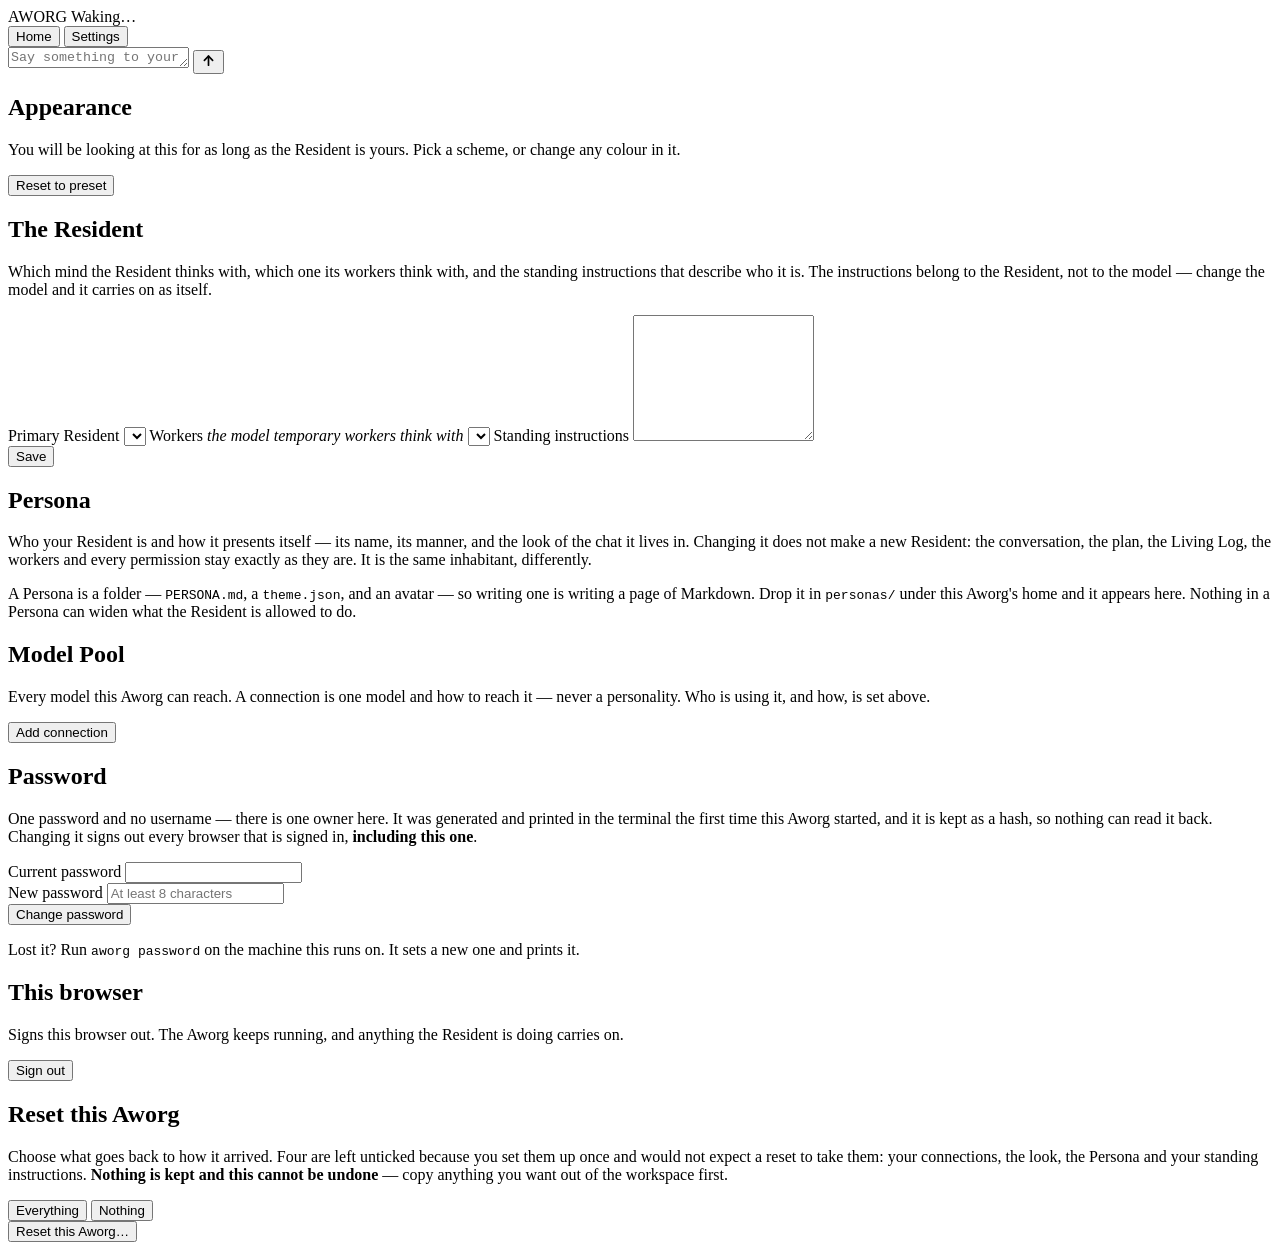
==== aworg/web/index.html @ 4b8ebd27 "A phone gets a list of panes, not a wall of them Kevin found AWORG almost unusable on a phone, and t" ====
<!doctype html>
<html lang="en">
<head>
<meta charset="utf-8">
<meta name="viewport" content="width=device-width, initial-scale=1">
<title>AWORG</title>
<link rel="stylesheet" href="/style.css">
<!-- The owner's scheme, loaded after the stylesheet so it wins, and as a
     blocking stylesheet so the interface is never painted in the wrong one. -->
<link rel="stylesheet" href="/api/interface.css">
</head>
<body>

<header class="topbar">
  <div class="identity">
    <span class="wordmark">AWORG</span>
    <span class="status" id="status">
      <span class="dot" id="status-dot"></span>
      <span id="status-text">Waking…</span>
    </span>
  </div>
  <nav class="views">
    <button class="viewtab reset-view" id="reset-view" hidden>Reset view</button>
    <button class="viewtab active" data-view="home">Home</button>
    <button class="viewtab" data-view="settings">Settings</button>
  </nav>
</header>

<main>

  <section id="view-home" class="view active">
    <!-- Four regions. app.js fills each with the panes assigned to it, from
         the register the server keeps, so that moving an instrument between
         regions is a one-line change rather than a rewrite of this file.
         Pane bodies that are more than a list live in the templates at the
         foot of this document. -->
    <div class="home">

      <!-- The phone's way in. Every pane as a collapsed header, always
           visible, one open at a time over the conversation. Built by
           app.js and display:none on anything wider than a phone, so the
           desktop arrangement below is untouched by it. -->
      <nav class="rail" id="rail" aria-label="Panes"></nav>

      <div class="workbench">

        <!-- The application and what the Resident has made of it. -->
        <aside class="column side" id="side"></aside>

        <div class="resizer vertical" id="resize-side"
             role="separator" aria-orientation="vertical" tabindex="0"
             aria-label="Width of the workspace column"
             aria-controls="side"></div>

        <section class="main">

          <!-- What the Resident is doing right now, directly above the
               conversation the owner is having with it about that. -->
          <div class="activity" id="activity"></div>

          <div class="resizer horizontal" id="resize-activity"
               role="separator" aria-orientation="horizontal" tabindex="0"
               aria-label="Height of the tasks and workers row"
               aria-controls="activity"></div>

          <section class="chat">
            <div class="messages" id="messages"></div>
            <form class="composer" id="composer">
              <div class="composer-box">
                <!-- How full the model's window is. Sits where the cost is
                     paid, and reads before you press send. -->
                <div class="context" id="context" role="meter" aria-label="Context window used"
                     aria-valuemin="0" aria-valuemax="100" aria-valuenow="0" hidden>
                  <svg viewBox="0 0 36 36" width="34" height="34" aria-hidden="true">
                    <circle class="context-track" cx="18" cy="18" r="15.5"/>
                    <circle class="context-fill" id="context-fill" cx="18" cy="18" r="15.5"
                            pathLength="100" stroke-dasharray="0 100"/>
                  </svg>
                  <span class="context-pct" id="context-pct">0%</span>
                </div>
                <textarea id="input" rows="1" placeholder="Say something to your Resident…"></textarea>
                <button type="button" id="stop" aria-label="Stop the reply"
                        title="Stop the reply. What it has said is kept." hidden>
                  <svg viewBox="0 0 16 16" width="12" height="12" aria-hidden="true">
                    <rect x="3" y="3" width="10" height="10" rx="2" fill="currentColor"/>
                  </svg>
                </button>
                <button type="submit" id="send" aria-label="Send">
                  <svg viewBox="0 0 16 16" width="15" height="15" fill="none"
                       stroke="currentColor" stroke-width="1.8"
                       stroke-linecap="round" stroke-linejoin="round" aria-hidden="true">
                    <path d="M8 13V3.4"/><path d="M3.6 7.8 8 3.4l4.4 4.4"/>
                  </svg>
                </button>
              </div>
              <!-- Only ever shown when an insertion was refused. -->
              <p class="composer-note" id="composer-note" role="status" hidden></p>
            </form>
          </section>

        </section>

        <!-- What the Resident can do. Held at the right edge, out of the
             path between the workspace and the conversation, because it is
             reference the owner glances at rather than works in. Its divider
             sits before it, so the drag is anchored to its right edge. -->
        <div class="resizer vertical" id="resize-faculties" data-anchor="end"
             role="separator" aria-orientation="vertical" tabindex="0"
             aria-label="Width of the capabilities column"
             aria-controls="faculties"></div>

        <aside class="column faculties" id="faculties"></aside>

      </div>

      <!-- The console. It runs under everything because it reports on
           everything. Its divider is above it, so the drag is anchored to
           its bottom edge rather than its top. -->
      <!-- Sizes the whole console strip. The divider *within* it, between
           the Living Log and Activities, is generated by app.js and would
           otherwise have claimed this same id. -->
      <div class="resizer horizontal" id="resize-console" data-anchor="end"
           role="separator" aria-orientation="horizontal" tabindex="0"
           aria-label="Height of the console"
           aria-controls="console"></div>

      <div class="console" id="console" data-pane="log"></div>

    </div>
  </section>

  <section id="view-settings" class="view">
    <div class="settings">

      <!-- Generated from the sections themselves, so adding one is a matter of
           adding a section and nothing else. -->
      <nav class="settings-nav">
        <div class="settings-nav-items" id="settings-nav"></div>
        <p class="home-note" id="home-note"></p>
      </nav>

      <div class="settings-scroll" id="settings-scroll">

      <section class="settings-section" data-section="appearance" data-label="Appearance">
      <div class="panel">
        <div class="panel-head">
          <div>
            <h2>Appearance</h2>
            <p class="hint">You will be looking at this for as long as the
              Resident is yours. Pick a scheme, or change any colour in it.</p>
          </div>
        </div>

        <div class="presets" id="presets"></div>

        <div id="token-groups"></div>

        <div class="appearance-foot">
          <button type="button" class="ghost" id="reset-appearance">Reset to preset</button>
          <span class="hint" id="appearance-note" style="margin: 0;"></span>
        </div>
      </div>
      </section>

      <section class="settings-section" data-section="resident" data-label="The Resident">
      <div class="panel">
        <h2>The Resident</h2>
        <p class="hint">Which mind the Resident thinks with, which one its
          workers think with, and the standing instructions that describe who
          it is. The instructions belong to the Resident, not to the model —
          change the model and it carries on as itself.</p>

        <label class="field">
          <span>Primary Resident</span>
          <select id="primary-select"></select>
        </label>

        <label class="field">
          <span>Workers <em>the model temporary workers think with</em></span>
          <select id="worker-select"></select>
        </label>

        <label class="field">
          <span>Standing instructions</span>
          <textarea id="system-prompt" rows="8"></textarea>
        </label>

        <div class="row">
          <button id="save-resident">Save</button>
          <span class="saved" id="resident-saved"></span>
        </div>
      </div>
      </section>

      <section class="settings-section" data-section="persona" data-label="Persona">
      <div class="panel">
        <h2>Persona</h2>
        <p class="hint">Who your Resident is and how it presents itself — its
          name, its manner, and the look of the chat it lives in. Changing it
          does not make a new Resident: the conversation, the plan, the Living
          Log, the workers and every permission stay exactly as they are. It
          is the same inhabitant, differently.</p>

        <div class="persona-list" id="persona-list"></div>

        <p class="hint">A Persona is a folder — <code>PERSONA.md</code>, a
          <code>theme.json</code>, and an avatar — so writing one is writing a
          page of Markdown. Drop it in <code>personas/</code> under this
          Aworg's home and it appears here. Nothing in a Persona can widen
          what the Resident is allowed to do.</p>
      </div>
      </section>

      <section class="settings-section" data-section="models" data-label="Model Pool">
      <div class="panel">
        <div class="panel-head">
          <div>
            <h2>Model Pool</h2>
            <p class="hint">Every model this Aworg can reach. A connection is
              one model and how to reach it — never a personality. Who is using
              it, and how, is set above.</p>
          </div>
          <button id="add-connection">Add connection</button>
        </div>

        <div id="connections"></div>

        <form class="conn-form" id="conn-form" hidden>
          <input type="hidden" id="conn-id">
          <div class="grid">
            <label class="field">
              <span>Name</span>
              <input id="conn-name" placeholder="Workhorse" autocomplete="off">
            </label>
            <label class="field">
              <span>Provider</span>
              <select id="conn-provider"></select>
            </label>
            <!-- The model is chosen from what the provider says it serves.
                 Most will answer; the ones that will not fall back to the
                 text field beside this, because a provider that keeps its
                 list private is not a provider an owner should be locked
                 out of. -->
            <div class="field">
              <span>Model</span>
              <div class="model-pick">
                <select id="conn-model-list" hidden></select>
                <input id="conn-model" placeholder="Fetch the list, or type the name"
                       autocomplete="off">
                <button type="button" class="ghost small" id="conn-model-fetch"
                        title="Ask this provider what it serves">Fetch</button>
              </div>
              <em class="field-note" id="conn-model-note" hidden></em>
            </div>
            <label class="field">
              <span>Endpoint</span>
              <input id="conn-base-url" placeholder="https://..." autocomplete="off">
              <em class="field-note warn" id="conn-url-warn" hidden></em>
            </label>
          </div>

          <label class="field" id="conn-credential-field">
            <span>Credential</span>
            <input id="conn-credential" type="password" placeholder="Stored privately, never shown again" autocomplete="off">
            <em class="field-note" id="conn-credential-note" hidden></em>
          </label>

          <label class="field">
            <span>Context window <em>tokens - leave blank if unknown; Test fills it in for local servers</em></span>
            <input id="conn-context" type="number" min="0" step="1024" placeholder="e.g. 8192" autocomplete="off">
          </label>

          <label class="field">
            <span>Rate limit <em>tokens per minute — blank uses the provider's
              entry tier; 0 means no limit</em></span>
            <input id="conn-tpm" type="number" min="0" step="1000" placeholder="e.g. 30000" autocomplete="off">
            <em class="field-note">AWORG waits rather than being refused, and
              says so in the conversation while it waits.</em>
          </label>

          <label class="field">
            <span>Thinking <em>reasoning models only</em></span>
            <select id="conn-reasoning">
              <option value="auto">Leave it to the model</option>
              <option value="off">Off — answer straight away</option>
            </select>
          </label>

          <div class="field">
            <span>Good for</span>
            <div class="tags" id="conn-tags"></div>
          </div>

          <div class="row">
            <button type="submit" id="conn-save">Save connection</button>
            <button type="button" class="ghost" id="conn-cancel">Cancel</button>
            <span class="error" id="conn-error"></span>
          </div>
        </form>
      </div>
      </section>

      <section class="settings-section" data-section="access" data-label="Access">
      <div class="panel">
        <div class="panel-head">
          <div>
            <h2>Password</h2>
            <p class="hint">One password and no username — there is one owner
              here. It was generated and printed in the terminal the first
              time this Aworg started, and it is kept as a hash, so nothing
              can read it back. Changing it signs out every browser that is
              signed in, <strong>including this one</strong>.</p>
          </div>
        </div>

        <div class="field">
          <label for="pw-current">Current password</label>
          <input type="password" id="pw-current" autocomplete="current-password"
                 spellcheck="false">
        </div>
        <div class="field">
          <label for="pw-new">New password</label>
          <input type="password" id="pw-new" autocomplete="new-password"
                 spellcheck="false" placeholder="At least 8 characters">
        </div>
        <div class="row">
          <button type="button" id="pw-save">Change password</button>
          <span class="hint" id="pw-said"></span>
        </div>
        <p class="hint">Lost it? Run <code>aworg password</code> on the
          machine this runs on. It sets a new one and prints it.</p>
      </div>

      <div class="panel">
        <div class="panel-head">
          <div>
            <h2>This browser</h2>
            <p class="hint">Signs this browser out. The Aworg keeps
              running, and anything the Resident is doing carries on.</p>
          </div>
        </div>
        <div class="row">
          <button type="button" class="ghost" id="sign-out">Sign out</button>
        </div>
      </div>
      </section>

      <section class="settings-section" data-section="reset" data-label="Reset">
      <div class="panel danger">
        <div class="panel-head">
          <div>
            <h2>Reset this Aworg</h2>
            <p class="hint">Choose what goes back to how it arrived. Four
              are left unticked because you set them up once and would not
              expect a reset to take them: your connections, the look, the
              Persona and your standing instructions. <strong>Nothing is kept
              and this cannot be undone</strong> — copy anything you want out
              of the workspace first.</p>
          </div>
        </div>

        <div class="reset-list" id="reset-list"></div>

        <div class="row reset-bulk">
          <button type="button" class="ghost tiny" id="reset-all">Everything</button>
          <button type="button" class="ghost tiny" id="reset-none">Nothing</button>
          <span class="hint" id="reset-chosen"></span>
        </div>

        <div class="reset-confirm" id="reset-confirm" hidden>
          <p>Type <code id="reset-code"></code> to confirm. This cannot be
            undone from here.</p>
          <div class="row">
            <input type="text" id="reset-code-input" autocomplete="off"
                   spellcheck="false" placeholder="Confirmation code">
            <button type="button" id="reset-go" class="danger" disabled>
              Reset this Aworg
            </button>
            <button type="button" class="ghost" id="reset-cancel">Cancel</button>
          </div>
          <span class="error" id="reset-error"></span>
        </div>

        <div class="row" id="reset-start-row">
          <button type="button" class="danger" id="reset-start">
            Reset this Aworg…
          </button>
        </div>
      </div>
      </section>

      </div>
    </div>
  </section>

</main>

<!-- Pane bodies that are more than a list. A pane with no template here gets
     the ordinary empty state, which is most of them for now. -->

<template id="body-preview">
  <div class="preview">
    <div class="preview-inner" id="preview-inner">
      <div class="preview-empty">
        <strong id="preview-detail">No preview available</strong>
        <span id="preview-hint"></span>
      </div>
    </div>
  </div>
</template>

<template id="body-workspace">
  <div class="crumbs" id="crumbs"></div>
  <div class="workspace-note" id="workspace-note" hidden></div>
  <div class="files" id="files"></div>
</template>

<!-- Activities are drawn from a live stream rather than from the pane
     payload, so the pane only supplies somewhere to draw them. -->
<template id="body-activities">
  <div class="activities" id="activities"></div>
</template>

<script src="/highlight.js"></script>
<script src="/markdown.js"></script>
<script src="/app.js"></script>
</body>
</html>
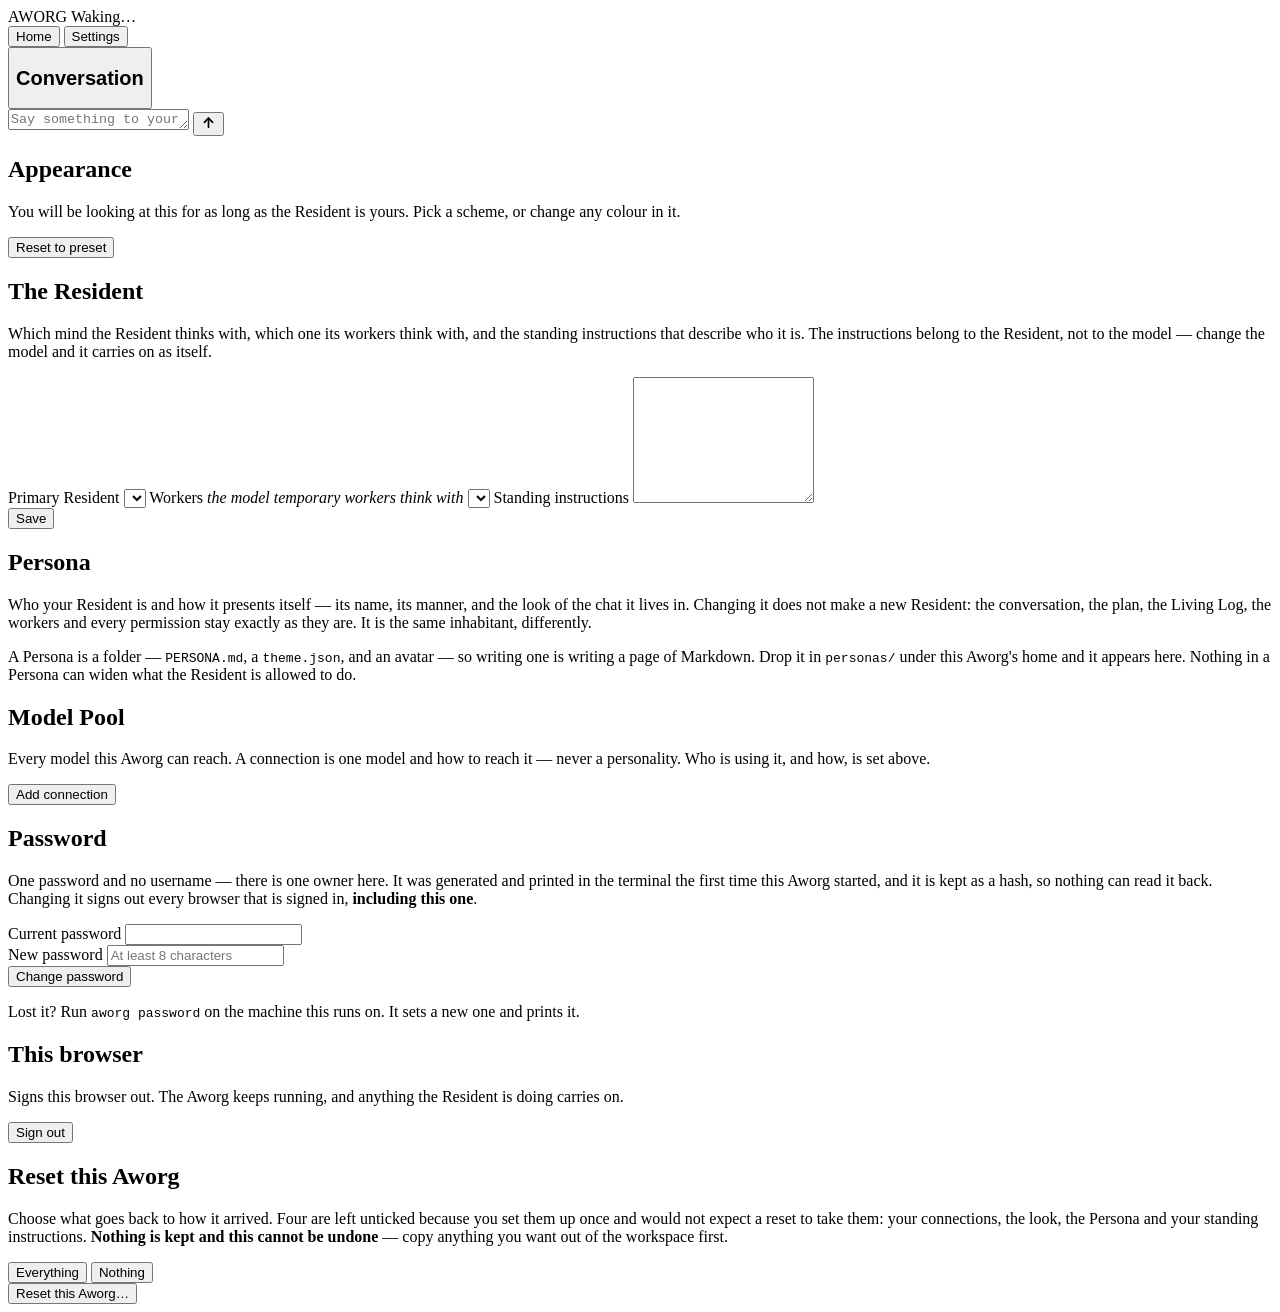
==== commit cf7ab99d: "The phone gets an accordion, not a menu The first attempt was a rail of buttons that opened a pane s" ====
--- a/aworg/web/index.html
+++ b/aworg/web/index.html
@@ -36,12 +36,6 @@
          foot of this document. -->
     <div class="home">
 
-      <!-- The phone's way in. Every pane as a collapsed header, always
-           visible, one open at a time over the conversation. Built by
-           app.js and display:none on anything wider than a phone, so the
-           desktop arrangement below is untouched by it. -->
-      <nav class="rail" id="rail" aria-label="Panes"></nav>
-
       <div class="workbench">
 
         <!-- The application and what the Resident has made of it. -->
@@ -64,6 +58,15 @@
                aria-controls="activity"></div>
 
           <section class="chat">
+            <!-- On a phone the conversation is one of the stacked panes and
+                 needs a header like the rest of them to be opened by. It
+                 does not exist at any other width: the chat is the surface
+                 there, not a thing you open. -->
+            <button type="button" class="chat-head" id="chat-head"
+                    aria-expanded="true" aria-controls="messages">
+              <h2>Conversation</h2>
+              <span class="pane-badge" hidden></span>
+            </button>
             <div class="messages" id="messages"></div>
             <form class="composer" id="composer">
               <div class="composer-box">
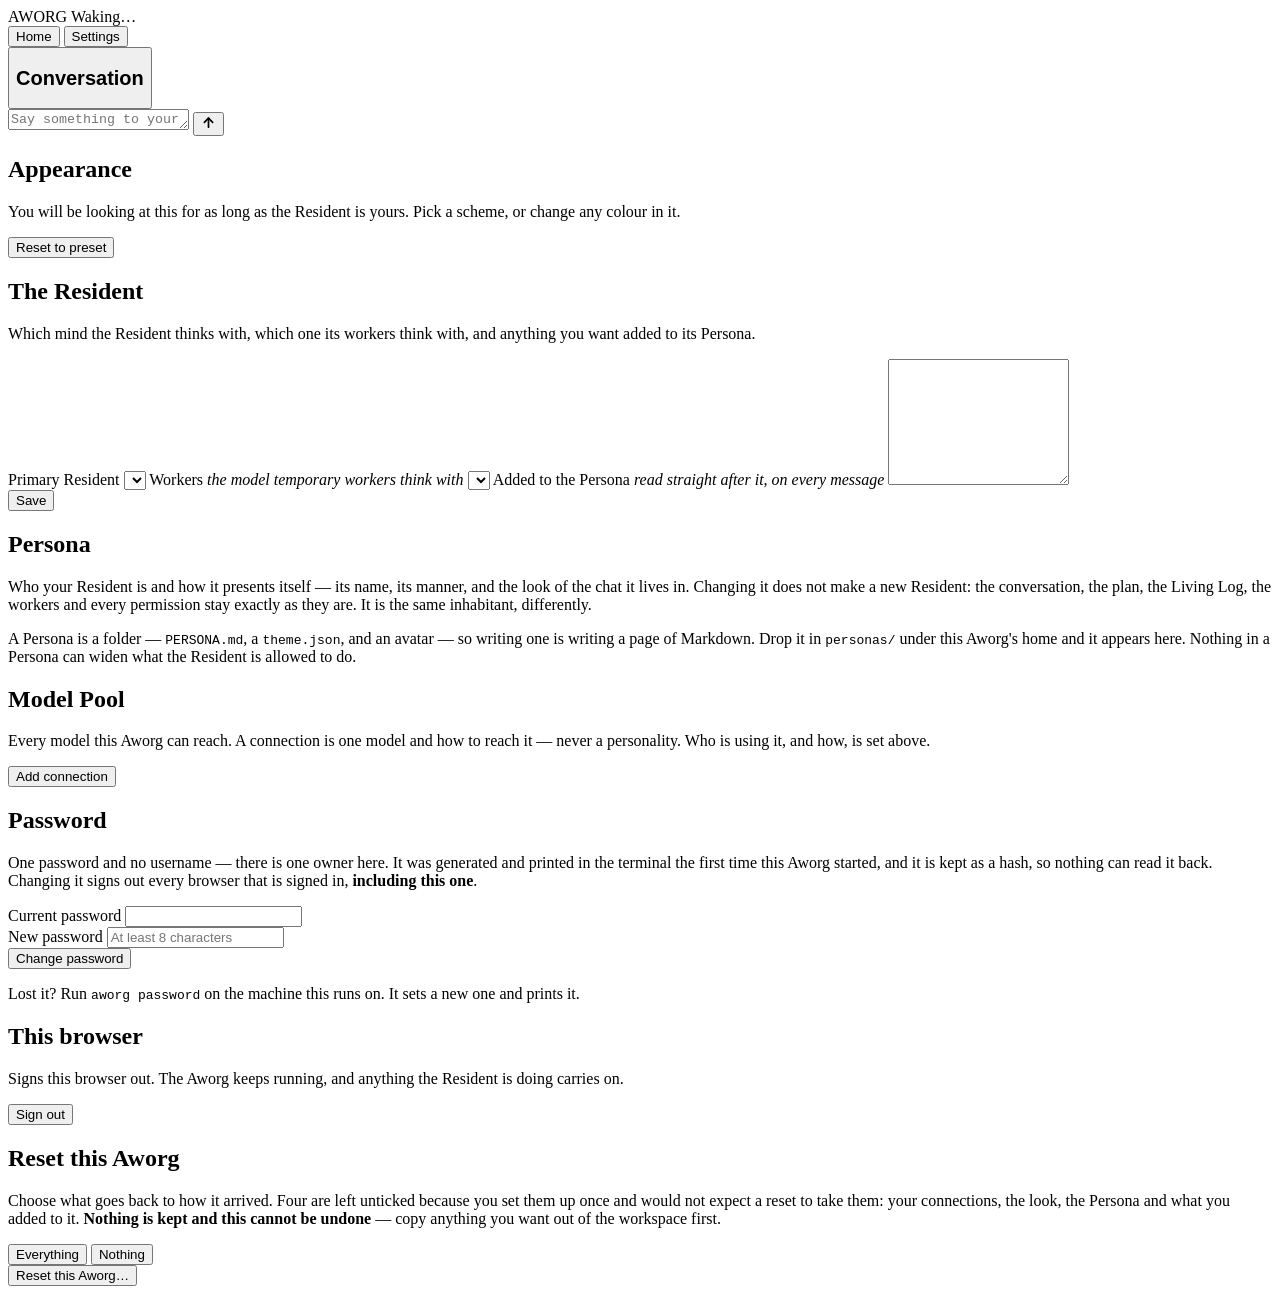
==== commit 89f83ab0: "The persona is the system prompt There is no standing system prompt underneath any more. The persona" ====
--- a/aworg/web/index.html
+++ b/aworg/web/index.html
@@ -119,9 +119,10 @@
       <!-- The console. It runs under everything because it reports on
            everything. Its divider is above it, so the drag is anchored to
            its bottom edge rather than its top. -->
-      <!-- Sizes the whole console strip. The divider *within* it, between
-           the Living Log and Activities, is generated by app.js and would
-           otherwise have claimed this same id. -->
+      <!-- Sizes the console strip. It once had a divider within it too,
+           between the Living Log and Activities, generated by app.js; the
+           id is spelled out here because that one would otherwise have
+           claimed it, and it will again if anything joins the log. -->
       <div class="resizer horizontal" id="resize-console" data-anchor="end"
            role="separator" aria-orientation="horizontal" tabindex="0"
            aria-label="Height of the console"
@@ -169,9 +170,7 @@
       <div class="panel">
         <h2>The Resident</h2>
         <p class="hint">Which mind the Resident thinks with, which one its
-          workers think with, and the standing instructions that describe who
-          it is. The instructions belong to the Resident, not to the model —
-          change the model and it carries on as itself.</p>
+          workers think with, and anything you want added to its Persona.</p>
 
         <label class="field">
           <span>Primary Resident</span>
@@ -184,7 +183,7 @@
         </label>
 
         <label class="field">
-          <span>Standing instructions</span>
+          <span>Added to the Persona <em>read straight after it, on every message</em></span>
           <textarea id="system-prompt" rows="8"></textarea>
         </label>
 
@@ -356,7 +355,7 @@
             <p class="hint">Choose what goes back to how it arrived. Four
               are left unticked because you set them up once and would not
               expect a reset to take them: your connections, the look, the
-              Persona and your standing instructions. <strong>Nothing is kept
+              Persona and what you added to it. <strong>Nothing is kept
               and this cannot be undone</strong> — copy anything you want out
               of the workspace first.</p>
           </div>
@@ -418,12 +417,6 @@
   <div class="files" id="files"></div>
 </template>
 
-<!-- Activities are drawn from a live stream rather than from the pane
-     payload, so the pane only supplies somewhere to draw them. -->
-<template id="body-activities">
-  <div class="activities" id="activities"></div>
-</template>
-
 <script src="/highlight.js"></script>
 <script src="/markdown.js"></script>
 <script src="/app.js"></script>
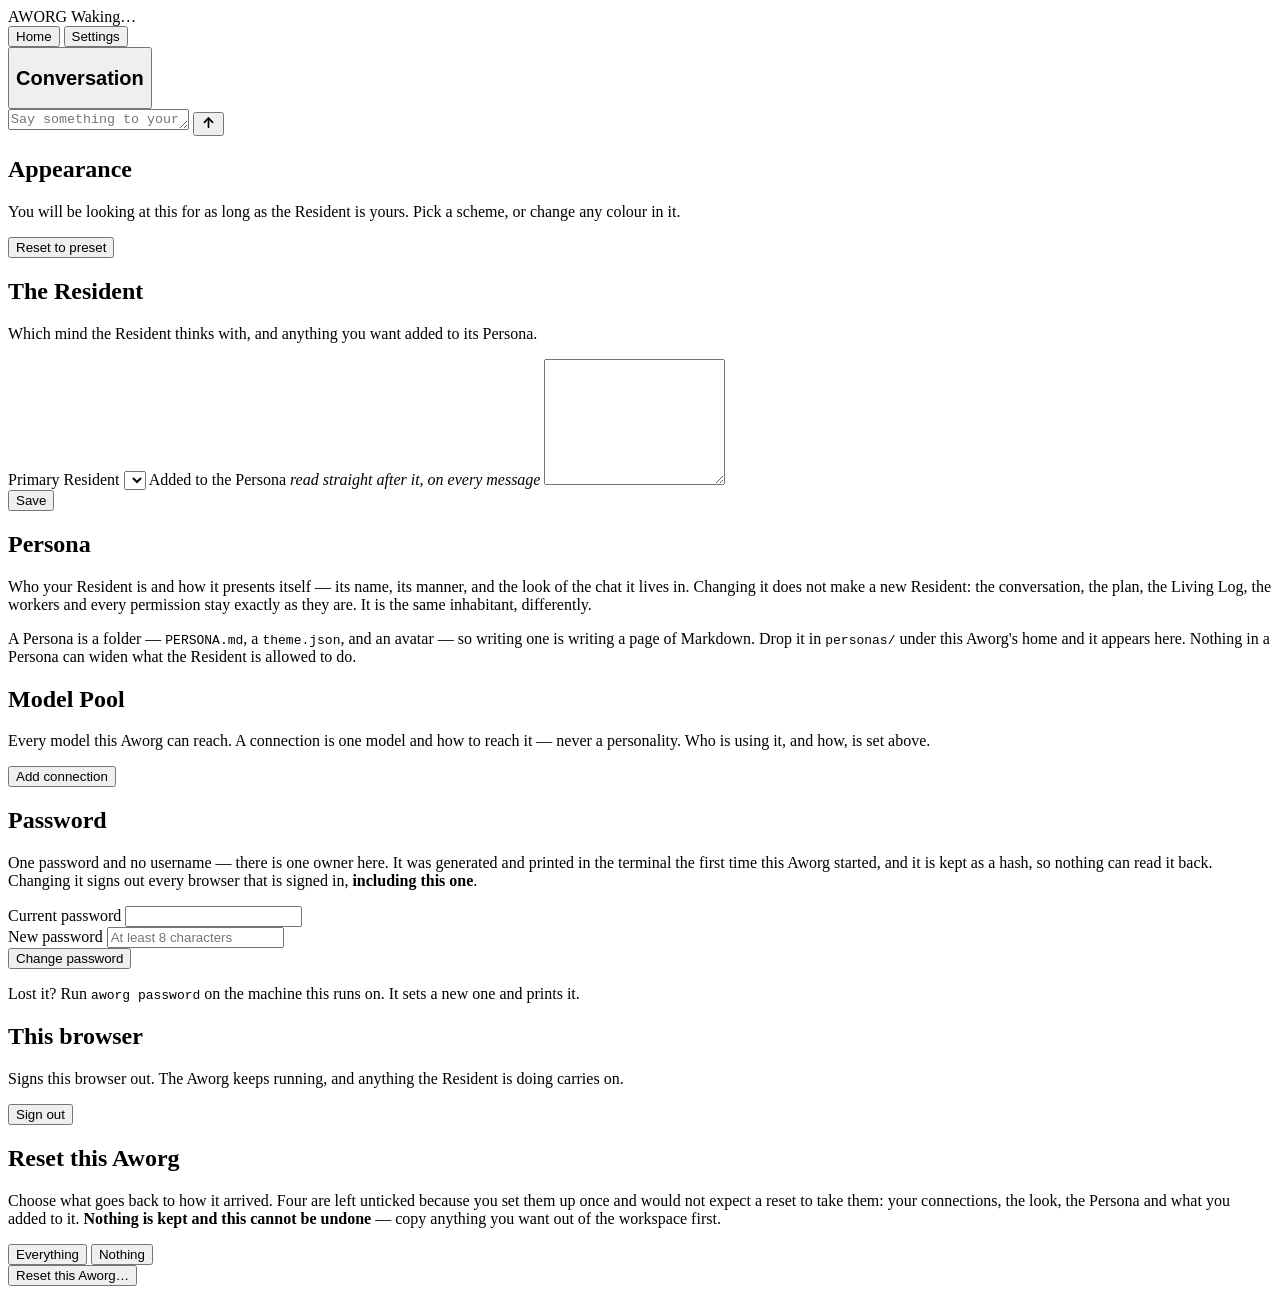
==== commit f6308e4d: "The Resident spawns its own workers The four premade workers are gone, with their table, seeds, Sett" ====
--- a/aworg/web/index.html
+++ b/aworg/web/index.html
@@ -169,17 +169,12 @@
       <section class="settings-section" data-section="resident" data-label="The Resident">
       <div class="panel">
         <h2>The Resident</h2>
-        <p class="hint">Which mind the Resident thinks with, which one its
-          workers think with, and anything you want added to its Persona.</p>
+        <p class="hint">Which mind the Resident thinks with, and anything you
+          want added to its Persona.</p>
 
         <label class="field">
           <span>Primary Resident</span>
           <select id="primary-select"></select>
-        </label>
-
-        <label class="field">
-          <span>Workers <em>the model temporary workers think with</em></span>
-          <select id="worker-select"></select>
         </label>
 
         <label class="field">
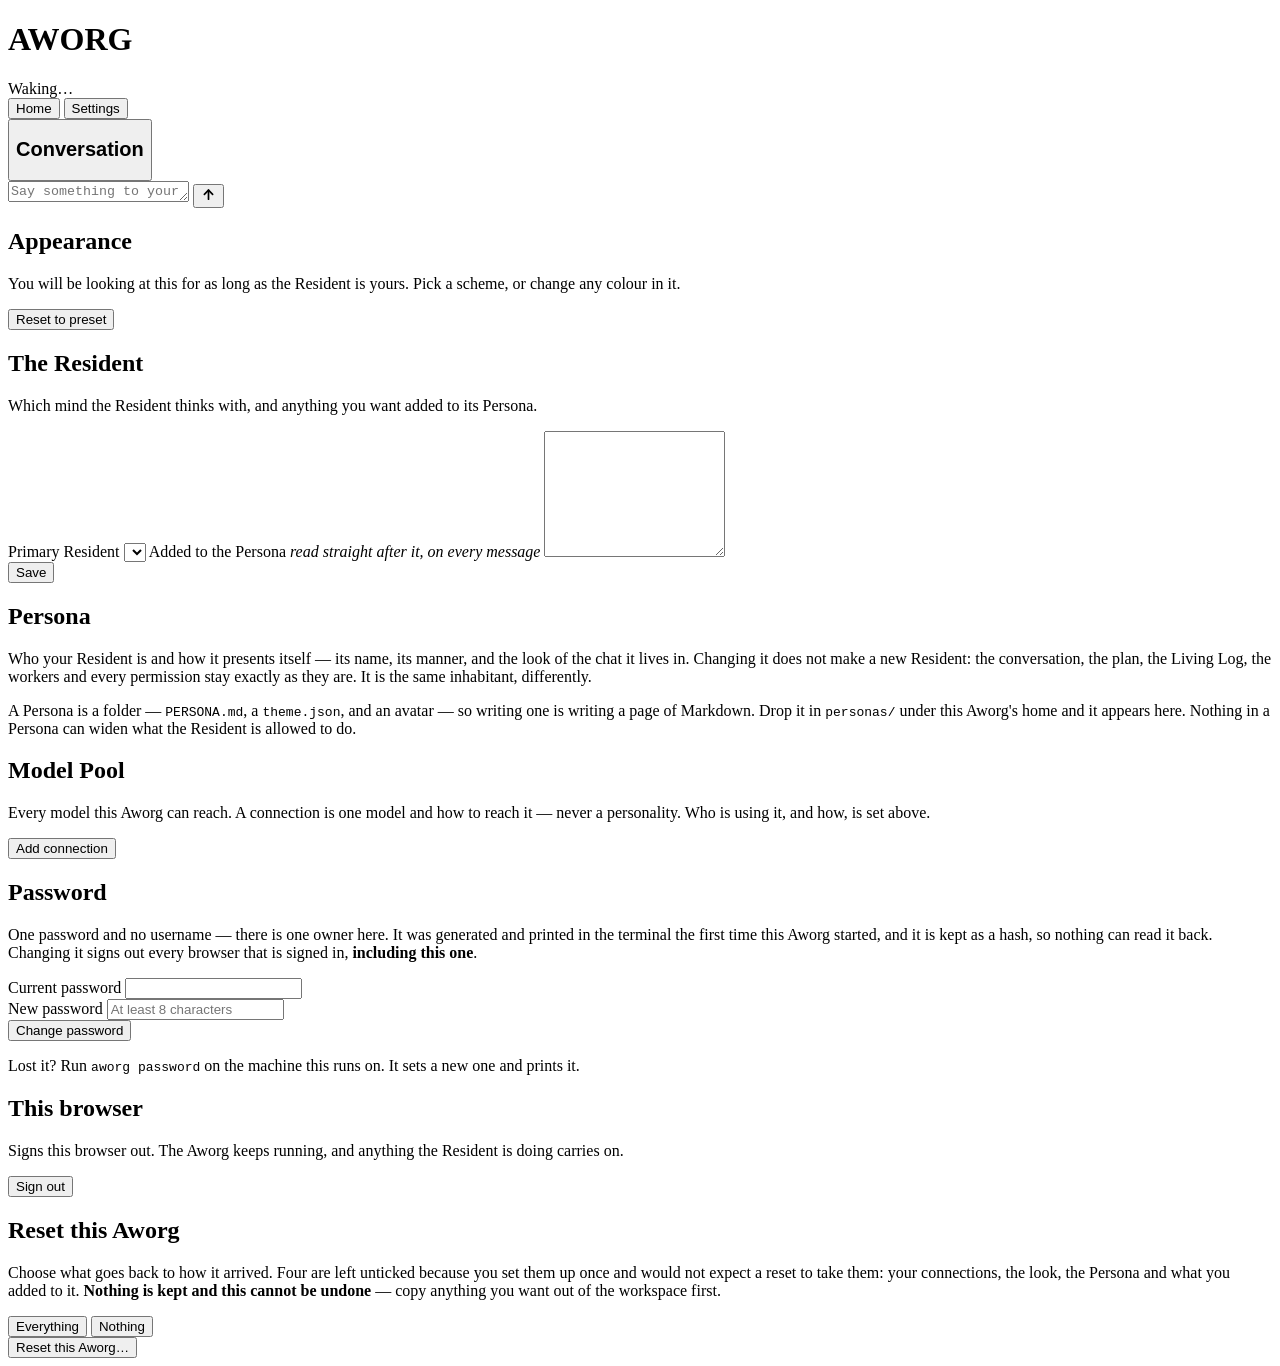
==== commit 10eeebea: "Phone fixes: 16px input, 44px view tabs, an h1, log time pinned right The time sat mid-row on open e" ====
--- a/aworg/web/index.html
+++ b/aworg/web/index.html
@@ -13,7 +13,7 @@
 
 <header class="topbar">
   <div class="identity">
-    <span class="wordmark">AWORG</span>
+    <h1 class="wordmark">AWORG</h1>
     <span class="status" id="status">
       <span class="dot" id="status-dot"></span>
       <span id="status-text">Waking…</span>
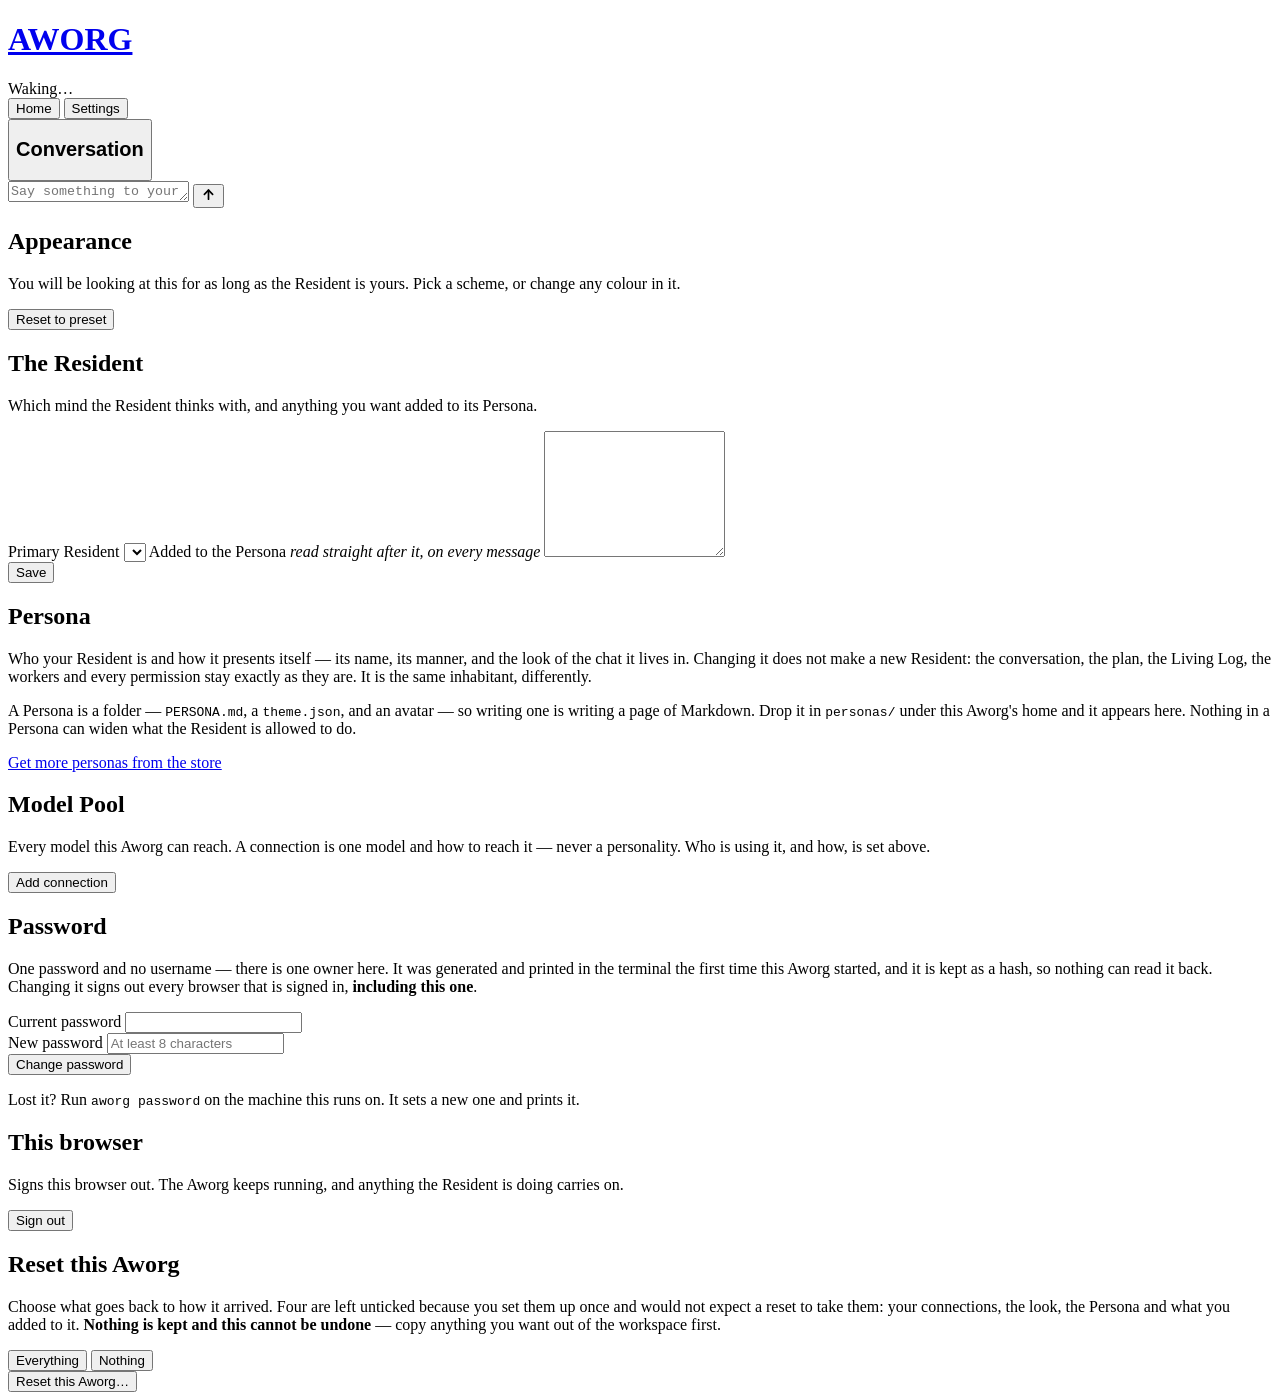
==== commit d93e7981: "Link the interface to the website and store The wordmark opens the website; Skills and Capabilities " ====
--- a/aworg/web/index.html
+++ b/aworg/web/index.html
@@ -13,7 +13,7 @@
 
 <header class="topbar">
   <div class="identity">
-    <h1 class="wordmark">AWORG</h1>
+    <h1 class="wordmark"><a id="wordmark-link" href="https://aworg.com" target="_blank" rel="noopener" title="The AWORG website">AWORG</a></h1>
     <span class="status" id="status">
       <span class="dot" id="status-dot"></span>
       <span id="status-text">Waking…</span>
@@ -205,6 +205,8 @@
           page of Markdown. Drop it in <code>personas/</code> under this
           Aworg's home and it appears here. Nothing in a Persona can widen
           what the Resident is allowed to do.</p>
+        <p class="hint"><a id="persona-store-link" href="https://aworg.com/explore/personas"
+          target="_blank" rel="noopener">Get more personas from the store</a></p>
       </div>
       </section>
 
